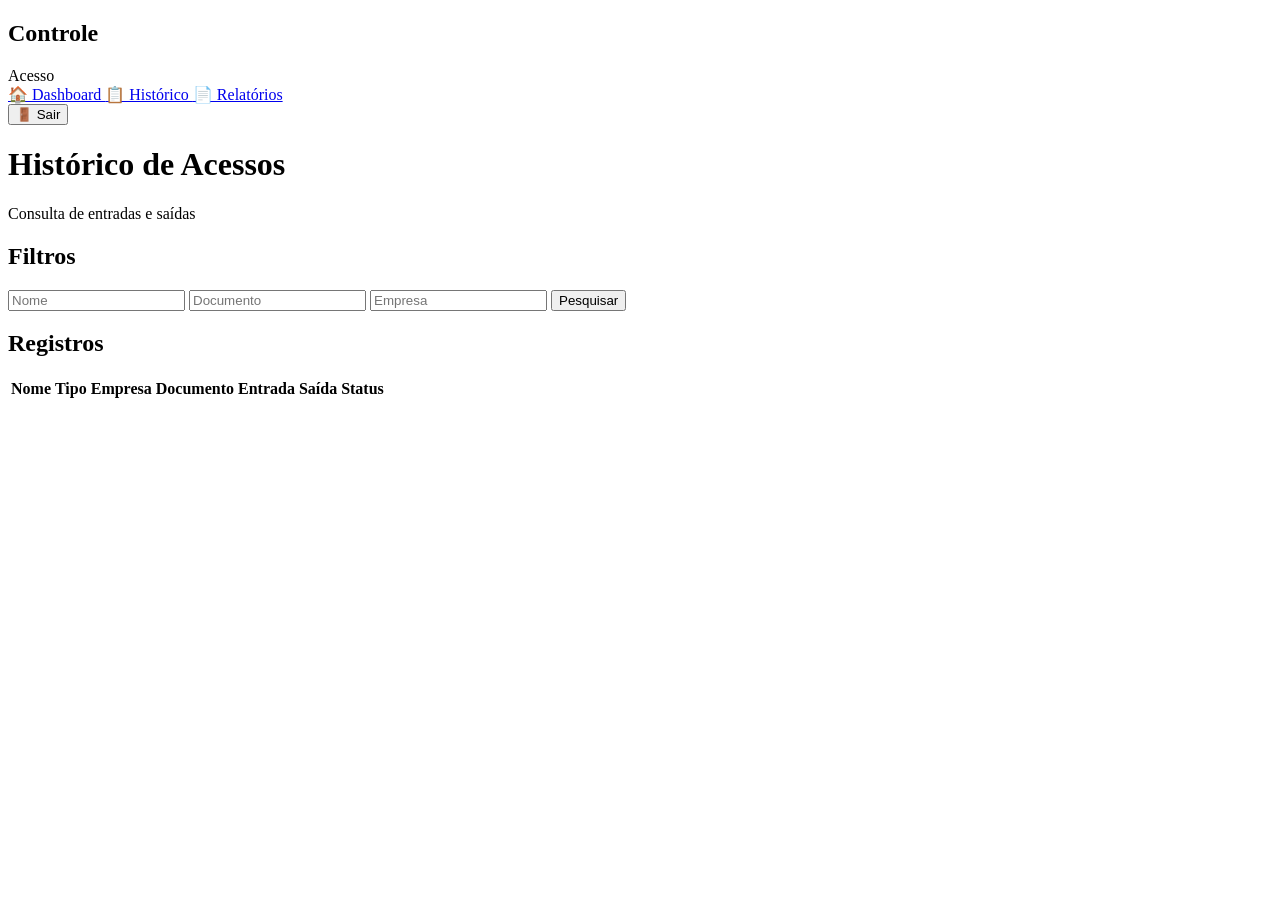
==== historico.html @ 167d96f3 "Add files via upload Primeira versão do sistema Controle de Acesso Fortepar" ====
<!DOCTYPE html>
<html lang="pt-BR">

<head>

    <meta charset="UTF-8">

    <meta name="viewport"
          content="width=device-width, initial-scale=1.0">

    <title>Histórico de Acessos</title>

    <link rel="stylesheet"
          href="css/style.css">

</head>

<body>

<div class="layout">

    <!-- SIDEBAR -->

    <aside class="sidebar">

        <div class="logo">

            <h2>Controle</h2>

            <span>Acesso</span>

        </div>

        <nav>

            <a href="index.html">
                🏠 Dashboard
            </a>

            <a href="historico.html"
               class="active">
                📋 Histórico
            </a>

            <a href="relatorios.html">
                📄 Relatórios
            </a>

        </nav>

        <button
            class="logout-btn"
            onclick="logout()">

            🚪 Sair

        </button>

    </aside>

    <!-- CONTEÚDO -->

    <main class="content">

        <header class="topbar">

            <div>

                <h1>Histórico de Acessos</h1>

                <span>
                    Consulta de entradas e saídas
                </span>

            </div>

        </header>

        <!-- FILTROS -->

        <section class="formulario">

            <h2>Filtros</h2>

            <div class="filtros">

                <input
                    type="text"
                    id="filtroNome"
                    placeholder="Nome">

                <input
                    type="text"
                    id="filtroDocumento"
                    placeholder="Documento">

                <input
                    type="text"
                    id="filtroEmpresa"
                    placeholder="Empresa">

                <button
                    onclick="filtrarHistorico()">

                    Pesquisar

                </button>

            </div>

        </section>

        <!-- TABELA -->

        <section class="presentes">

            <h2>Registros</h2>

            <div class="table-responsive">

                <table>

                    <thead>

                        <tr>

                            <th>Nome</th>

                            <th>Tipo</th>

                            <th>Empresa</th>

                            <th>Documento</th>

                            <th>Entrada</th>

                            <th>Saída</th>

                            <th>Status</th>

                        </tr>

                    </thead>

                    <tbody id="historicoBody">

                    </tbody>

                </table>

            </div>

        </section>

    </main>

</div>

<script src="js/historico.js"></script>

</body>

</html>
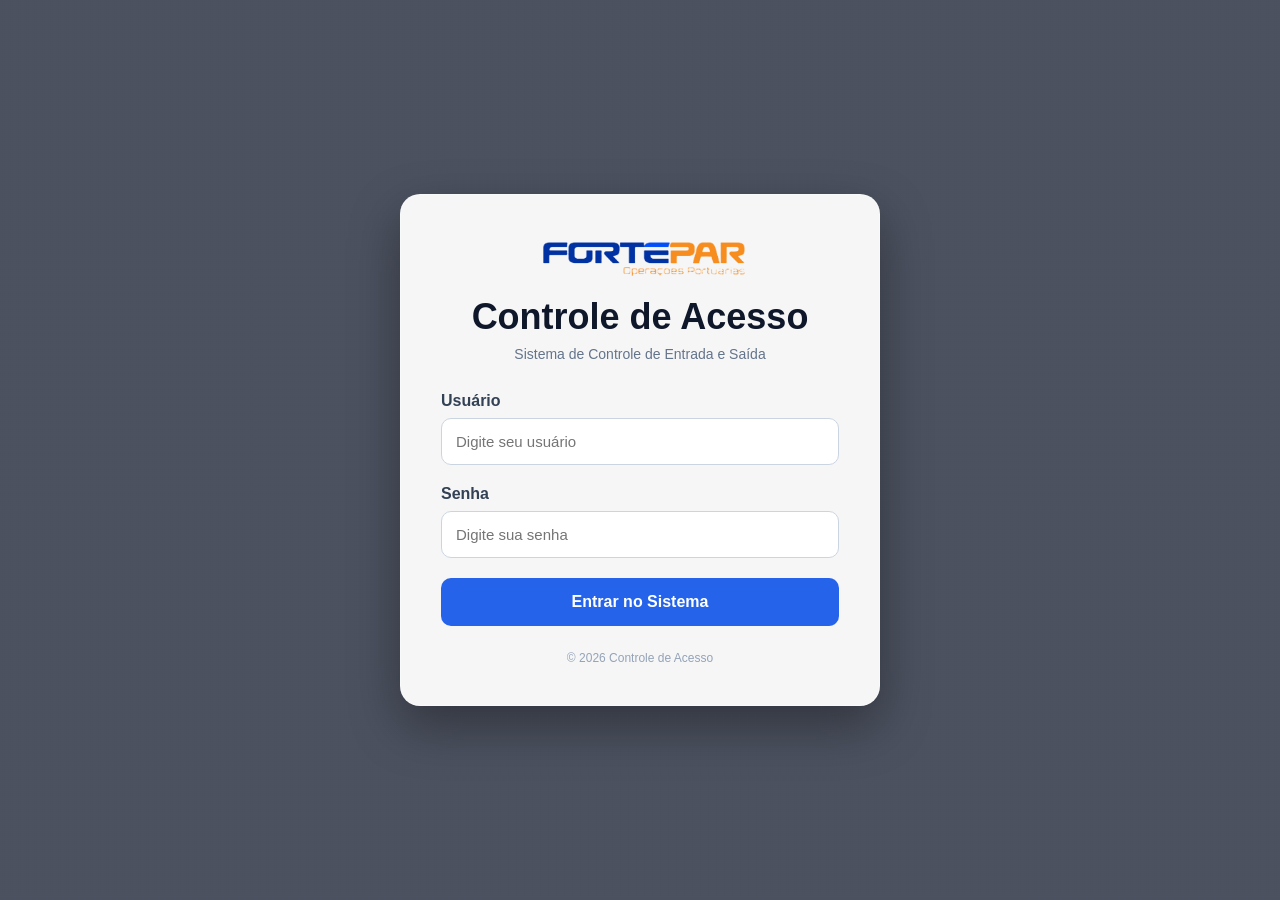
==== commit 07e50164: "Correção layout Fortepar" ====
--- a/historico.html
+++ b/historico.html
@@ -11,7 +11,7 @@
     <title>Histórico de Acessos</title>
 
     <link rel="stylesheet"
-          href="css/style.css">
+          href="style.css">
 
 </head>
 
@@ -156,7 +156,7 @@
 
 </div>
 
-<script src="js/historico.js"></script>
+<script src="historico.js"></script>
 
 </body>
 
--- a/style.css
+++ b/style.css
@@ -0,0 +1,342 @@
+*{
+    margin:0;
+    padding:0;
+    box-sizing:border-box;
+    font-family:'Segoe UI',sans-serif;
+}
+
+body{
+    background:#eef2f7;
+}
+
+/* LAYOUT */
+
+.layout{
+    display:flex;
+    min-height:100vh;
+}
+
+/* SIDEBAR */
+
+.sidebar{
+    width:260px;
+    background:#0f172a;
+    color:white;
+    padding:25px;
+    display:flex;
+    flex-direction:column;
+}
+
+
+.logo{
+    text-align:center;
+    margin-bottom:35px;
+}
+
+.logo-sidebar{
+    width:220px;
+    max-width:100%;
+    height:auto;
+    display:block;
+    margin:0 auto 15px auto;
+}
+
+.logo h3{
+    color:white;
+    font-size:18px;
+    margin-bottom:5px;
+}
+
+.logo span{
+    color:#94a3b8;
+    font-size:13px;
+    letter-spacing:1px;
+}
+
+.sidebar nav{
+    display:flex;
+    flex-direction:column;
+    gap:10px;
+}
+
+.sidebar nav a{
+    color:white;
+    text-decoration:none;
+    padding:12px;
+    border-radius:8px;
+    transition:.2s;
+}
+
+.sidebar nav a:hover,
+.sidebar nav a.active{
+    background:#2563eb;
+}
+
+.logout-btn{
+    margin-top:auto;
+    background:#dc2626;
+}
+
+/* CONTEÚDO */
+
+.content{
+    flex:1;
+    padding:25px;
+}
+
+.topbar{
+    background:white;
+    padding:20px;
+    border-radius:12px;
+    box-shadow:0 2px 10px rgba(0,0,0,.08);
+    margin-bottom:25px;
+}
+
+.topbar h1{
+    margin-bottom:5px;
+}
+
+/* CARDS */
+
+.cards{
+    display:grid;
+    grid-template-columns:repeat(3,1fr);
+    gap:20px;
+    margin-bottom:25px;
+}
+
+.card{
+    background:white;
+    padding:25px;
+    border-radius:12px;
+    border-left:5px solid #2563eb;
+    box-shadow:0 2px 10px rgba(0,0,0,.08);
+}
+
+.card h2{
+    color:#2563eb;
+    font-size:36px;
+}
+
+.card span{
+    color:#6b7280;
+}
+
+/* FORMULÁRIO */
+
+.formulario,
+.presentes{
+    background:white;
+    padding:25px;
+    border-radius:12px;
+    box-shadow:0 2px 10px rgba(0,0,0,.08);
+    margin-bottom:25px;
+}
+
+.formulario h2,
+.presentes h2{
+    margin-bottom:20px;
+}
+
+.formulario form{
+    display:grid;
+    grid-template-columns:1fr 1fr;
+    gap:15px;
+}
+
+input,
+select,
+textarea{
+    padding:12px;
+    border:1px solid #d1d5db;
+    border-radius:8px;
+    width:100%;
+}
+
+textarea{
+    grid-column:span 2;
+    min-height:100px;
+}
+
+button{
+    border:none;
+    background:#2563eb;
+    color:white;
+    padding:12px;
+    border-radius:8px;
+    cursor:pointer;
+}
+
+.formulario button{
+    grid-column:span 2;
+}
+
+button:hover{
+    opacity:.9;
+}
+
+/* TABELA */
+
+.table-responsive{
+    overflow-x:auto;
+}
+
+table{
+    width:100%;
+    border-collapse:collapse;
+}
+
+thead{
+    background:#f8fafc;
+}
+
+th{
+    padding:15px;
+    text-align:left;
+    border-bottom:2px solid #e5e7eb;
+}
+
+td{
+    padding:15px;
+    border-bottom:1px solid #e5e7eb;
+}
+
+tbody tr:hover{
+    background:#f9fafb;
+}
+
+th:last-child,
+td:last-child{
+    width:120px;
+    text-align:center;
+}
+
+.btn-saida{
+    background:#dc2626;
+}
+
+/* RESPONSIVO */
+
+@media(max-width:900px){
+
+    .layout{
+        flex-direction:column;
+    }
+
+    .sidebar{
+        width:100%;
+    }
+
+    .cards{
+        grid-template-columns:1fr;
+    }
+
+    .formulario form{
+        grid-template-columns:1fr;
+    }
+
+    textarea,
+    .formulario button{
+        grid-column:span 1;
+    }
+}
+
+.filtros{
+    display:grid;
+    grid-template-columns:
+    repeat(4,1fr);
+
+    gap:15px;
+}
+
+.filtros button{
+    width:100%;
+}
+
+.status-dentro{
+    color:#16a34a;
+    font-weight:bold;
+}
+
+.status-fora{
+    color:#dc2626;
+    font-weight:bold;
+}
+
+/* FILTROS RELATÓRIOS */
+
+.filtros{
+
+    display:grid;
+
+    grid-template-columns:
+    repeat(4,1fr);
+
+    gap:15px;
+
+    margin-top:15px;
+}
+
+.filtros button{
+
+    width:100%;
+}
+
+/* STATUS */
+
+.status-dentro{
+
+    color:#16a34a;
+
+    font-weight:bold;
+}
+
+.status-fora{
+
+    color:#dc2626;
+
+    font-weight:bold;
+}
+
+/* RELATÓRIOS */
+
+.relatorio-acoes{
+
+    display:flex;
+
+    gap:15px;
+
+    margin-top:20px;
+}
+
+.btn-pdf{
+
+    background:#dc2626;
+}
+
+.btn-excel{
+
+    background:#16a34a;
+}
+
+.btn-pdf:hover,
+.btn-excel:hover{
+
+    opacity:.9;
+}
+
+/* RESPONSIVO FILTROS */
+
+@media(max-width:900px){
+
+    .filtros{
+
+        grid-template-columns:1fr;
+    }
+
+    .relatorio-acoes{
+
+        flex-direction:column;
+    }
+
+}
